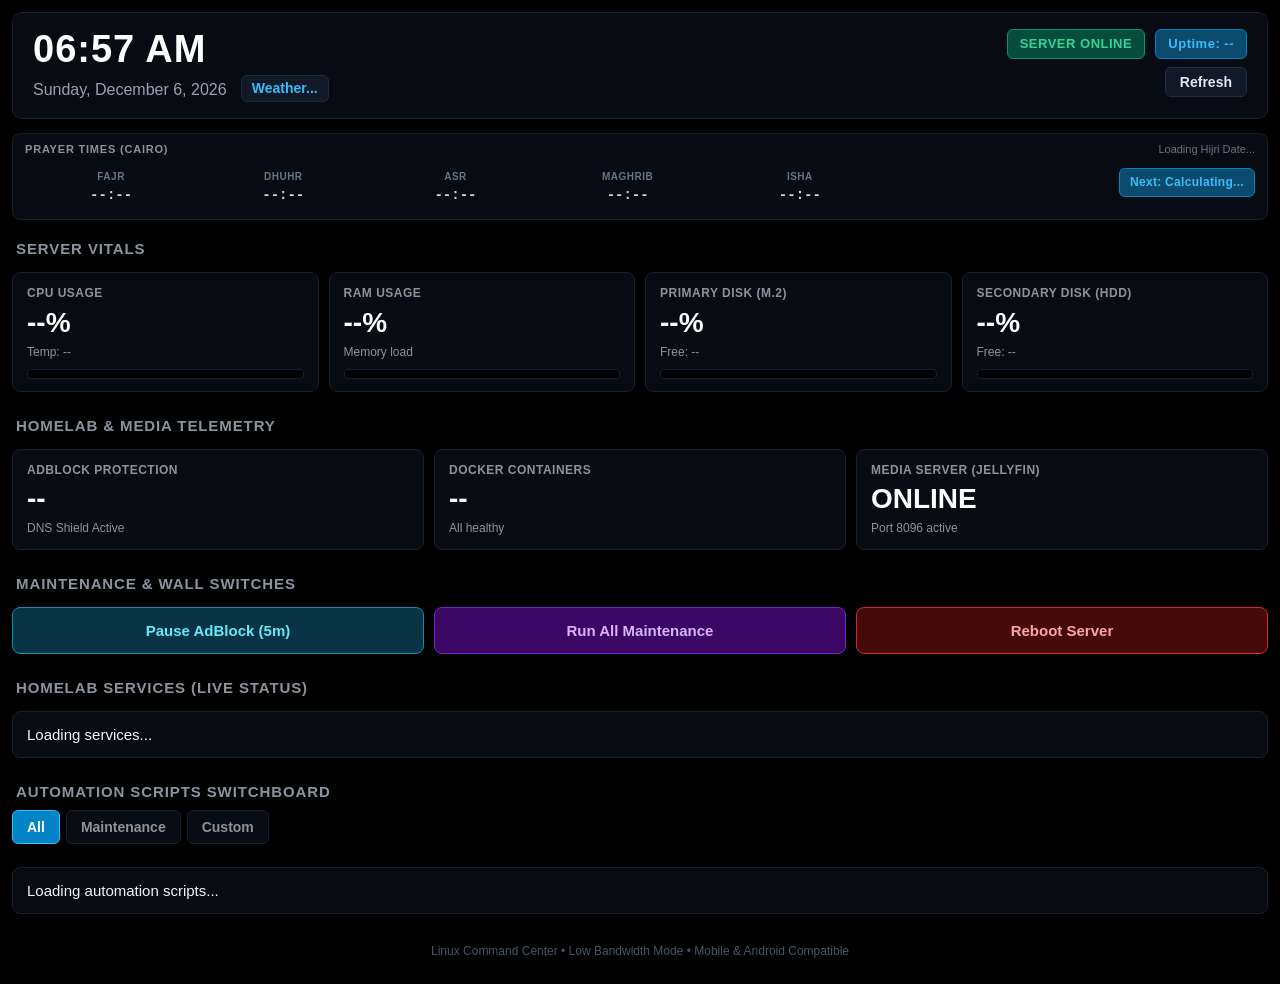
==== templates/lite.html @ c9fca5cc "feat: initial open-source release of linux-command-center" ====
<!DOCTYPE html>
<html>
<head>
    <meta charset="utf-8">
    <meta name="viewport" content="width=device-width, initial-scale=1.0, maximum-scale=1.0, user-scalable=no">
    <title>Command Center [Kiosk Lite]</title>
    <link rel="icon" type="image/png" href="/favicon.png">
    <style>
        * {
            -webkit-box-sizing: border-box;
            box-sizing: border-box;
            margin: 0;
            padding: 0;
        }

        /* Permanent Pure Black AMOLED Theme */
        body {
            background-color: #000000;
            color: #f0f6fc;
            font-family: -apple-system, BlinkMacSystemFont, "Segoe UI", Roboto, Helvetica, Arial, sans-serif;
            font-size: 15px;
            line-height: 1.4;
            padding: 12px;
            -webkit-tap-highlight-color: transparent;
            touch-action: manipulation;
            transition: background-color 0.4s ease;
        }

        a {
            color: #58a6ff;
            text-decoration: none;
        }

        /* Wall Mount Kiosk Header */
        .kiosk-header {
            background-color: #080b11;
            border: 1px solid #161f2e;
            border-radius: 10px;
            padding: 16px 20px;
            margin-bottom: 14px;
            overflow: hidden;
            box-shadow: 0 4px 12px rgba(0, 0, 0, 0.6);
            transition: opacity 0.4s ease;
        }

        .header-left {
            float: left;
        }

        .header-right {
            float: right;
            text-align: right;
        }

        .clock-display {
            font-size: 38px;
            font-weight: bold;
            color: #ffffff;
            line-height: 1.1;
            letter-spacing: 1px;
            cursor: default;
            -webkit-user-select: none;
            user-select: none;
            transition: color 0.4s ease;
        }

        .date-display {
            font-size: 16px;
            color: #94a3b8;
            font-weight: 500;
            margin-top: 4px;
            display: inline-block;
            vertical-align: middle;
            transition: color 0.4s ease;
        }

        .weather-badge {
            display: inline-block;
            background: #111827;
            border: 1px solid #1f2937;
            border-radius: 6px;
            padding: 3px 10px;
            font-size: 14px;
            font-weight: 600;
            color: #38bdf8;
            margin-left: 10px;
            vertical-align: middle;
            transition: all 0.4s ease;
        }

        .header-badges {
            margin-bottom: 6px;
            transition: opacity 0.4s ease;
        }

        .status-pill {
            display: inline-block;
            padding: 5px 12px;
            border-radius: 6px;
            font-size: 13px;
            font-weight: bold;
            letter-spacing: 0.5px;
            vertical-align: middle;
            margin-left: 6px;
            transition: opacity 0.4s ease;
        }

        .status-pill-online {
            background-color: #064e3b;
            color: #34d399;
            border: 1px solid #059669;
        }

        .status-pill-alert {
            background-color: #7f1d1d;
            color: #fca5a5;
            border: 1px solid #ef4444;
        }

        .status-pill-uptime {
            background-color: #0c4a6e;
            color: #38bdf8;
            border: 1px solid #0284c7;
        }

        .btn-top {
            background-color: #111827;
            color: #e2e8f0;
            border: 1px solid #233044;
            border-radius: 6px;
            padding: 6px 14px;
            font-size: 14px;
            font-weight: bold;
            cursor: pointer;
            display: inline-block;
            transition: opacity 0.4s ease;
        }

        .btn-top:active {
            background-color: #388bfd;
            color: #ffffff;
        }

        .clearfix:after {
            content: "";
            display: table;
            clear: both;
        }

        @media (max-width: 640px) {
            .header-left, .header-right {
                float: none;
                text-align: center;
                width: 100%;
            }
            .header-right {
                margin-top: 12px;
            }
            .status-pill {
                margin: 4px;
            }
            .clock-display {
                font-size: 32px;
            }
            .weather-badge {
                margin-left: 4px;
                margin-top: 4px;
            }
        }

        /* Banner Notification */
        #banner {
            display: none;
            padding: 12px 16px;
            border-radius: 8px;
            margin-bottom: 14px;
            font-weight: bold;
            font-size: 15px;
            text-align: center;
            color: #ffffff;
            box-shadow: 0 4px 10px rgba(0, 0, 0, 0.5);
        }

        /* Section Headings */
        .section-header {
            font-size: 15px;
            font-weight: bold;
            color: #8b949e;
            text-transform: uppercase;
            letter-spacing: 0.9px;
            margin: 18px 4px 8px 4px;
            transition: opacity 0.4s ease;
        }

        /* Grid System (100% Android 4 WebKit / Opera compatible) */
        .row {
            margin-left: -5px;
            margin-right: -5px;
            overflow: hidden;
            transition: opacity 0.4s ease;
        }

        .col-4 {
            float: left;
            width: 25%;
            padding: 5px;
        }

        .col-3 {
            float: left;
            width: 33.333%;
            padding: 5px;
        }

        .col-2 {
            float: left;
            width: 50%;
            padding: 5px;
        }

        .col-1 {
            float: left;
            width: 100%;
            padding: 5px;
        }

        @media (max-width: 768px) {
            .col-4 { width: 50%; }
            .col-3 { width: 50%; }
            .col-2 { width: 100%; }
        }

        @media (max-width: 480px) {
            .col-4 { width: 100%; }
            .col-3 { width: 100%; }
        }

        /* Cards */
        .card {
            background-color: #080b11;
            border: 1px solid #161f2e;
            border-radius: 8px;
            padding: 12px 14px;
            position: relative;
            transition: opacity 0.4s ease;
        }

        .stat-label {
            font-size: 12px;
            color: #8b949e;
            font-weight: bold;
            margin-bottom: 4px;
            letter-spacing: 0.5px;
        }

        .stat-val {
            font-size: 28px;
            font-weight: bold;
            color: #ffffff;
            line-height: 1.2;
        }

        .stat-sub {
            font-size: 12px;
            color: #8b949e;
            margin-top: 4px;
        }

        /* Progress Bars */
        .progress-bg {
            background-color: #000000;
            border: 1px solid #161f2e;
            border-radius: 4px;
            height: 10px;
            overflow: hidden;
            margin-top: 8px;
            width: 100%;
        }

        .progress-bar {
            height: 100%;
            background-color: #10b981;
            width: 0%;
            -webkit-transition: width 0.3s ease;
            transition: width 0.3s ease;
        }

        .bar-warn { background-color: #f59e0b !important; }
        .bar-danger { background-color: #ef4444 !important; }

        /* Action Buttons */
        .action-btn {
            background-color: #0d121c;
            border: 1px solid #233044;
            border-radius: 8px;
            color: #f0f6fc;
            padding: 14px 10px;
            font-size: 15px;
            font-weight: bold;
            text-align: center;
            cursor: pointer;
            display: block;
            width: 100%;
            text-decoration: none;
            -webkit-user-select: none;
            user-select: none;
            transition: opacity 0.4s ease;
        }

        .action-btn:active {
            background-color: #388bfd;
            color: #ffffff;
            border-color: #58a6ff;
        }

        .btn-green {
            background-color: #064e3b;
            border-color: #059669;
            color: #6ee7b7;
        }

        .btn-green:active {
            background-color: #10b981;
            color: #ffffff;
        }

        .btn-cyan {
            background-color: #083344;
            border-color: #0891b2;
            color: #67e8f9;
        }

        .btn-cyan:active {
            background-color: #06b6d4;
            color: #ffffff;
        }

        .btn-purple {
            background-color: #3b0764;
            border-color: #7e22ce;
            color: #d8b4fe;
        }

        .btn-purple:active {
            background-color: #9333ea;
            color: #ffffff;
        }

        .btn-orange {
            background-color: #451a03;
            border-color: #d97706;
            color: #fcd34d;
        }

        .btn-orange:active {
            background-color: #f59e0b;
            color: #ffffff;
        }

        .btn-red {
            background-color: #450a0a;
            border-color: #dc2626;
            color: #fca5a5;
        }

        .btn-red:active {
            background-color: #ef4444;
            color: #ffffff;
        }

        /* Homelab & Services Cards */
        .service-card {
            background-color: #080b11;
            border: 1px solid #161f2e;
            border-radius: 8px;
            padding: 12px 14px;
            margin-bottom: 10px;
            transition: opacity 0.4s ease;
        }

        .service-card-top {
            overflow: hidden;
            margin-bottom: 8px;
        }

        .service-card-name {
            font-size: 16px;
            font-weight: bold;
            color: #ffffff;
            float: left;
            line-height: 24px;
            white-space: nowrap;
            overflow: hidden;
            text-overflow: ellipsis;
            max-width: 60%;
        }

        .service-card-status {
            float: right;
        }

        .service-card-bottom {
            overflow: hidden;
            border-top: 1px solid #161f2e;
            padding-top: 8px;
        }

        .service-card-port {
            font-size: 13px;
            color: #64748b;
            float: left;
            line-height: 26px;
            font-family: monospace;
        }

        .service-card-action {
            float: right;
        }

        .badge {
            display: inline-block;
            padding: 3px 8px;
            border-radius: 4px;
            font-size: 11px;
            font-weight: bold;
            letter-spacing: 0.5px;
            vertical-align: middle;
            margin-right: 6px;
        }

        .badge-online {
            background-color: #064e3b;
            color: #6ee7b7;
            border: 1px solid #059669;
        }

        .badge-offline {
            background-color: #450a0a;
            color: #fca5a5;
            border: 1px solid #dc2626;
        }

        .btn-mini {
            background-color: #111827;
            border: 1px solid #233044;
            color: #f0f6fc;
            padding: 4px 10px;
            border-radius: 4px;
            font-size: 12px;
            cursor: pointer;
            vertical-align: middle;
        }

        .btn-mini:active {
            background-color: #388bfd;
            color: #ffffff;
        }

        /* Script Tiles */
        .script-tile {
            background-color: #080b11;
            border: 1px solid #161f2e;
            border-radius: 8px;
            padding: 12px;
            margin-bottom: 10px;
            transition: opacity 0.4s ease;
        }

        .script-title {
            font-size: 15px;
            font-weight: bold;
            color: #f0f6fc;
            margin-bottom: 4px;
            white-space: nowrap;
            overflow: hidden;
            text-overflow: ellipsis;
        }

        .script-cat {
            font-size: 12px;
            color: #38bdf8;
            margin-bottom: 10px;
        }

        /* Filter Tabs */
        .tabs {
            margin-bottom: 12px;
            overflow: hidden;
            transition: opacity 0.4s ease;
        }

        .tab-btn {
            background-color: #080b11;
            border: 1px solid #161f2e;
            color: #8b949e;
            padding: 8px 14px;
            border-radius: 6px;
            font-size: 14px;
            font-weight: bold;
            cursor: pointer;
            margin-right: 6px;
            margin-bottom: 6px;
            float: left;
        }

        .tab-btn.active {
            background-color: #0284c7;
            color: #ffffff;
            border-color: #38bdf8;
        }

        /* Footer */
        .footer {
            text-align: center;
            padding: 24px 0 12px 0;
            color: #475569;
            font-size: 12px;
            cursor: pointer;
            -webkit-user-select: none;
            user-select: none;
        }

        /* --- Cohesive Screen Dimmed Mode (Everything Dims Together) --- */
        body.screen-dimmed .clock-display {
            color: #64748b !important;
        }

        body.screen-dimmed .date-display {
            color: #334155 !important;
        }

        body.screen-dimmed .weather-badge {
            color: #334155 !important;
            background: #000000 !important;
            border-color: #161f2e !important;
        }

        body.screen-dimmed .header-badges,
        body.screen-dimmed .status-pill,
        body.screen-dimmed .btn-top,
        body.screen-dimmed .card,
        body.screen-dimmed .service-card,
        body.screen-dimmed .script-tile,
        body.screen-dimmed .action-btn,
        body.screen-dimmed .section-header,
        body.screen-dimmed .prayer-bar,
        body.screen-dimmed .tabs {
            opacity: 0.22 !important;
        }

        /* Cairo Prayer Times Bar */
        .prayer-bar {
            background-color: #080b11;
            border: 1px solid #161f2e;
            border-radius: 8px;
            padding: 8px 12px;
            margin-bottom: 12px;
            transition: opacity 0.4s ease;
        }

        .prayer-top {
            overflow: hidden;
            margin-bottom: 6px;
        }

        .prayer-title-text {
            font-size: 11px;
            font-weight: bold;
            color: #8b949e;
            letter-spacing: 0.8px;
            float: left;
        }

        .prayer-hijri {
            font-size: 11px;
            color: #64748b;
            font-weight: 500;
            float: right;
        }

        .prayer-times-grid {
            overflow: hidden;
        }

        .prayer-item {
            float: left;
            width: 14%;
            text-align: center;
            padding: 5px 2px;
            border-radius: 6px;
            border: 1px solid transparent;
            box-sizing: border-box;
            transition: all 0.3s ease;
        }

        .prayer-item .p-name {
            display: block;
            font-size: 10px;
            font-weight: bold;
            color: #64748b;
            letter-spacing: 0.5px;
            margin-bottom: 2px;
        }

        .prayer-item .p-time {
            display: block;
            font-size: 14px;
            font-weight: bold;
            color: #cbd5e1;
            font-family: monospace;
        }

        .prayer-item.active-next {
            background-color: #064e3b;
            border-color: #059669;
        }

        .prayer-item.active-next .p-name {
            color: #34d399;
        }

        .prayer-item.active-next .p-time {
            color: #ffffff;
        }

        .prayer-countdown-col {
            float: right;
            width: 30%;
            text-align: right;
            padding-top: 4px;
        }

        .prayer-next-badge {
            display: inline-block;
            background: #0c4a6e;
            color: #38bdf8;
            border: 1px solid #0284c7;
            padding: 5px 10px;
            border-radius: 6px;
            font-size: 12px;
            font-weight: bold;
            letter-spacing: 0.3px;
        }

        .prayer-next-imminent {
            background: #064e3b !important;
            color: #34d399 !important;
            border-color: #059669 !important;
        }

        @media (max-width: 640px) {
            .prayer-item { width: 20%; }
            .prayer-countdown-col { width: 100%; text-align: center; margin-top: 6px; float: none; }
        }

        #confirm-modal .action-btn {
            opacity: 1 !important;
        }
    </style>
</head>
<body>

    <!-- In-Page Touch Confirmation Modal (100% Android 4.0.4 & Kiosk Compatible) -->
    <div id="confirm-modal" onclick="closeConfirmModal()" style="display:none; position:fixed; top:0; left:0; width:100%; height:100%; background:#000000; background:rgba(0,0,0,0.85); z-index:99999; text-align:center; padding-top:16vh;">
        <div onclick="if(event && event.stopPropagation){event.stopPropagation();}if(window.event){window.event.cancelBubble=true;}" style="display:inline-block; width:88%; max-width:400px; background:#0d121c; border:2px solid #233044; border-radius:12px; padding:22px 18px; text-align:center; box-sizing:border-box;">
            <div id="confirm-title" style="font-size:20px; font-weight:bold; color:#ffffff; margin-bottom:10px;">Confirm Action</div>
            <div id="confirm-message" style="font-size:16px; color:#cbd5e1; margin-bottom:22px; line-height:1.4;">Are you sure?</div>
            <div style="overflow:hidden;">
                <div style="float:left; width:48%;">
                    <button type="button" class="action-btn" style="background:#1e293b; border-color:#334155; color:#94a3b8; padding:14px 0; width:100%; cursor:pointer; font-size:15px; font-weight:bold;" onclick="closeConfirmModal()">CANCEL</button>
                </div>
                <div style="float:right; width:48%;">
                    <button type="button" id="confirm-btn-ok" class="action-btn btn-green" style="padding:14px 0; width:100%; cursor:pointer; font-size:15px; font-weight:bold;" onclick="onConfirmModalOk()">RUN NOW</button>
                </div>
            </div>
        </div>
    </div>

    <!-- Wall Mount Kiosk Header -->
    <div class="kiosk-header clearfix">
        <div class="header-left">
            <div id="clock" class="clock-display">--:--</div>
            <div style="margin-top: 4px;">
                <span id="date-display" class="date-display">Loading Date...</span>
                <span id="weather-badge" class="weather-badge">Weather...</span>
            </div>
        </div>
        <div class="header-right">
            <div class="header-badges">
                <span id="server-status-pill" class="status-pill status-pill-online">SERVER ONLINE</span>
                <span id="header-uptime" class="status-pill status-pill-uptime">Uptime: --</span>
            </div>
            <div style="margin-top: 8px;">
                <button class="btn-top" onclick="refreshAll()">Refresh</button>
            </div>
        </div>
    </div>

    <!-- Status Banner -->
    <div id="banner"></div>

    <!-- Cairo Prayer Times Bar -->
    <div id="prayer-bar" class="prayer-bar">
        <div class="prayer-top">
            <span class="prayer-title-text">PRAYER TIMES (CAIRO)</span>
            <span id="prayer-hijri" class="prayer-hijri">Loading Hijri Date...</span>
        </div>
        <div class="prayer-times-grid">
            <div id="p-fajr" class="prayer-item">
                <span class="p-name">FAJR</span>
                <span id="t-fajr" class="p-time">--:--</span>
            </div>
            <div id="p-dhuhr" class="prayer-item">
                <span class="p-name">DHUHR</span>
                <span id="t-dhuhr" class="p-time">--:--</span>
            </div>
            <div id="p-asr" class="prayer-item">
                <span class="p-name">ASR</span>
                <span id="t-asr" class="p-time">--:--</span>
            </div>
            <div id="p-maghrib" class="prayer-item">
                <span class="p-name">MAGHRIB</span>
                <span id="t-maghrib" class="p-time">--:--</span>
            </div>
            <div id="p-isha" class="prayer-item">
                <span class="p-name">ISHA</span>
                <span id="t-isha" class="p-time">--:--</span>
            </div>
            <div class="prayer-countdown-col">
                <span id="prayer-countdown-badge" class="prayer-next-badge">Next: Calculating...</span>
            </div>
        </div>
    </div>

    <!-- System Vitals -->
    <div class="section-header">Server Vitals</div>
    <div class="row">
        <div class="col-4">
            <div class="card">
                <div class="stat-label">CPU USAGE</div>
                <div id="cpu-val" class="stat-val">--%</div>
                <div id="cpu-sub" class="stat-sub">Temp: --</div>
                <div class="progress-bg">
                    <div id="cpu-bar" class="progress-bar"></div>
                </div>
            </div>
        </div>
        <div class="col-4">
            <div class="card">
                <div class="stat-label">RAM USAGE</div>
                <div id="ram-val" class="stat-val">--%</div>
                <div id="ram-sub" class="stat-sub">Memory load</div>
                <div class="progress-bg">
                    <div id="ram-bar" class="progress-bar"></div>
                </div>
            </div>
        </div>
        <div class="col-4">
            <div class="card">
                <div class="stat-label">PRIMARY DISK (M.2)</div>
                <div id="disk1-val" class="stat-val">--%</div>
                <div id="disk1-sub" class="stat-sub">Free: --</div>
                <div class="progress-bg">
                    <div id="disk1-bar" class="progress-bar"></div>
                </div>
            </div>
        </div>
        <div class="col-4">
            <div class="card">
                <div class="stat-label">SECONDARY DISK (HDD)</div>
                <div id="disk2-val" class="stat-val">--%</div>
                <div id="disk2-sub" class="stat-sub">Free: --</div>
                <div class="progress-bg">
                    <div id="disk2-bar" class="progress-bar"></div>
                </div>
            </div>
        </div>
    </div>

    <!-- Homelab & Media Live Telemetry -->
    <div class="section-header">Homelab & Media Telemetry</div>
    <div class="row">
        <div class="col-3">
            <div class="card">
                <div class="stat-label">ADBLOCK PROTECTION</div>
                <div id="telemetry-adblock" class="stat-val">--</div>
                <div id="telemetry-adblock-sub" class="stat-sub">DNS Shield Active</div>
            </div>
        </div>
        <div class="col-3">
            <div class="card">
                <div class="stat-label">DOCKER CONTAINERS</div>
                <div id="telemetry-docker" class="stat-val">--</div>
                <div id="telemetry-docker-sub" class="stat-sub">All healthy</div>
            </div>
        </div>
        <div class="col-3">
            <div class="card">
                <div class="stat-label">MEDIA SERVER (JELLYFIN)</div>
                <div id="telemetry-jellyfin" class="stat-val">ONLINE</div>
                <div id="telemetry-jellyfin-sub" class="stat-sub">Port 8096 active</div>
            </div>
        </div>
    </div>

    <!-- System Quick Actions & Wall Switches -->
    <div class="section-header">Maintenance & Wall Switches</div>
    <div class="row">
        <div class="col-3">
            <button id="btn-adblock" class="action-btn btn-cyan" onclick="toggleDnsPause()">
                Pause AdBlock (5m)
            </button>
        </div>
        <div class="col-3">
            <button class="action-btn btn-purple" onclick="runMaintenanceBatch()">
                Run All Maintenance
            </button>
        </div>
        <div class="col-3">
            <button class="action-btn btn-red" onclick="rebootServer()">
                Reboot Server
            </button>
        </div>
    </div>

    <!-- Homelab Services -->
    <div class="section-header">Homelab Services (Live Status)</div>
    <div id="services-container" class="row">
        <div class="col-1"><div class="card">Loading services...</div></div>
    </div>

    <!-- Automation Scripts -->
    <div class="section-header">Automation Scripts Switchboard</div>
    <div class="tabs clearfix">
        <button id="tab-all" class="tab-btn active" onclick="setTab('all')">All</button>
        <button id="tab-maintenance" class="tab-btn" onclick="setTab('Maintenance')">Maintenance</button>
        <button id="tab-custom" class="tab-btn" onclick="setTab('Custom Scripts')">Custom</button>
    </div>
    <div id="scripts-container" class="row">
        <div class="col-1"><div class="card">Loading automation scripts...</div></div>
    </div>

    <div class="footer" onclick="testPixelShift()">
        Linux Command Center &bull; Low Bandwidth Mode &bull; Mobile & Android Compatible
    </div>

    <script>
        // --- 100% Strict ES5 JavaScript for Android 4.0.4 & Opera Compatibility ---

        var allScripts = [];
        var activeTab = 'all';
        var bannerTimer = null;
        var localKioskToken = null;
        var isDnsPaused = false;

        var idleSeconds = 0;

        function isScreenDimmed() {
            return document.body.className.indexOf('screen-dimmed') > -1;
        }

        // Reusable AJAX Helper (Standard XMLHttpRequest)
        function ajax(url, method, data, callback) {
            var xhr = new XMLHttpRequest();
            xhr.open(method || 'GET', url, true);
            if (data) {
                xhr.setRequestHeader('Content-Type', 'application/json');
            }
            xhr.onreadystatechange = function() {
                if (xhr.readyState === 4) {
                    if (xhr.status >= 200 && xhr.status < 300) {
                        var res = null;
                        try {
                            res = JSON.parse(xhr.responseText);
                        } catch(e) {
                            res = xhr.responseText;
                        }
                        if (callback) callback(null, res);
                    } else {
                        var errRes = null;
                        try {
                            errRes = JSON.parse(xhr.responseText);
                        } catch(e) {
                            errRes = { error: 'Request failed: ' + xhr.status };
                        }
                        if (callback) callback(errRes || 'Error ' + xhr.status);
                    }
                }
            };
            xhr.send(data ? JSON.stringify(data) : null);
        }

        // Live Clock & Full Date (Hours & Minutes only - No seconds anywhere)
        var lastRenderedMin = -1;
        function updateClockAndDate() {
            var d = new Date();
            var curM = d.getMinutes();
            if (curM === lastRenderedMin) {
                return; // Only redraw when minute changes
            }
            lastRenderedMin = curM;

            var h = d.getHours();
            var m = d.getMinutes();
            var ampm = h >= 12 ? 'PM' : 'AM';
            h = h % 12;
            h = h ? h : 12;
            var hStr = (h < 10 ? '0' : '') + h;
            var mStr = (m < 10 ? '0' : '') + m;
            var timeFormatted = hStr + ':' + mStr + ' ' + ampm;

            document.getElementById('clock').innerHTML = timeFormatted;

            var days = ['Sunday', 'Monday', 'Tuesday', 'Wednesday', 'Thursday', 'Friday', 'Saturday'];
            var months = ['January', 'February', 'March', 'April', 'May', 'June', 'July', 'August', 'September', 'October', 'November', 'December'];
            var dayName = days[d.getDay()];
            var monthName = months[d.getMonth()];
            var dateNum = d.getDate();
            var year = d.getFullYear();
            var dateFormatted = dayName + ', ' + monthName + ' ' + dateNum + ', ' + year;

            document.getElementById('date-display').innerHTML = dateFormatted;
        }
        setInterval(updateClockAndDate, 1000);
        updateClockAndDate();

        // 1. Weather Widget (Cached 30 min on server -> 0 KB tablet data)
        function loadWeather() {
            ajax('/api/weather', 'GET', null, function(err, data) {
                if (err || !data) return;
                var txt = (data.temp ? data.temp + ' ' : '') + (data.condition || '');
                var badge = document.getElementById('weather-badge');
                if (badge) badge.innerHTML = txt;
            });
        }
        loadWeather();
        setInterval(function() {
            if (document.hidden) return;
            loadWeather();
        }, 1800000); // 30 minutes

        // 2. Cairo Prayer Times Engine (Cached 12h on Server -> 0 KB Tablet Data)
        var prayerTimings = null;

        function loadPrayerTimes() {
            ajax('/api/prayer', 'GET', null, function(err, data) {
                if (err || !data || !data.timings) return;
                prayerTimings = data.timings;
                document.getElementById('t-fajr').innerHTML = prayerTimings.Fajr || '--:--';
                document.getElementById('t-dhuhr').innerHTML = prayerTimings.Dhuhr || '--:--';
                document.getElementById('t-asr').innerHTML = prayerTimings.Asr || '--:--';
                document.getElementById('t-maghrib').innerHTML = prayerTimings.Maghrib || '--:--';
                document.getElementById('t-isha').innerHTML = prayerTimings.Isha || '--:--';
                if (data.hijri) {
                    document.getElementById('prayer-hijri').innerHTML = data.hijri;
                }
                updatePrayerCountdown();
            });
        }

        function updatePrayerCountdown() {
            if (!prayerTimings || isScreenDimmed()) return;
            var now = new Date();
            var curMin = now.getHours() * 60 + now.getMinutes();

            function timeToMin(tStr) {
                if (!tStr) return 0;
                var parts = tStr.split(':');
                return parseInt(parts[0], 10) * 60 + parseInt(parts[1], 10);
            }

            var prayers = [
                { id: 'p-fajr', name: 'Fajr', min: timeToMin(prayerTimings.Fajr) },
                { id: 'p-dhuhr', name: 'Dhuhr', min: timeToMin(prayerTimings.Dhuhr) },
                { id: 'p-asr', name: 'Asr', min: timeToMin(prayerTimings.Asr) },
                { id: 'p-maghrib', name: 'Maghrib', min: timeToMin(prayerTimings.Maghrib) },
                { id: 'p-isha', name: 'Isha', min: timeToMin(prayerTimings.Isha) }
            ];

            for (var i = 0; i < prayers.length; i++) {
                var el = document.getElementById(prayers[i].id);
                if (el) {
                    el.className = el.className.replace(/\bactive-next\b/g, '').trim();
                }
            }

            var nextPrayer = null;
            var diffMin = 0;

            for (var j = 0; j < prayers.length; j++) {
                if (prayers[j].min > curMin) {
                    nextPrayer = prayers[j];
                    diffMin = prayers[j].min - curMin;
                    break;
                }
            }

            if (!nextPrayer) {
                nextPrayer = prayers[0];
                diffMin = (24 * 60 - curMin) + prayers[0].min;
            }

            var nextEl = document.getElementById(nextPrayer.id);
            if (nextEl) {
                nextEl.className = (nextEl.className + ' active-next').trim();
            }

            var h = Math.floor(diffMin / 60);
            var m = diffMin % 60;
            var timeStr = (h > 0 ? h + 'h ' : '') + m + 'm';

            var badge = document.getElementById('prayer-countdown-badge');
            if (badge) {
                badge.innerHTML = 'Next: ' + nextPrayer.name + ' in ' + timeStr;
                if (diffMin <= 15) {
                    badge.className = 'prayer-next-badge prayer-next-imminent';
                } else {
                    badge.className = 'prayer-next-badge';
                }
            }
        }

        loadPrayerTimes();
        setInterval(function() {
            if (document.hidden || isScreenDimmed()) return;
            loadPrayerTimes();
        }, 10800000); // 3 hours
        setInterval(updatePrayerCountdown, 30000); // Update countdown every 30s

        // 3. Screen Dimming & Idle Freeze (50s idle timeout)
        function wakeScreen() {
            idleSeconds = 0;
            if (isScreenDimmed()) {
                document.body.className = document.body.className.replace(/\bscreen-dimmed\b/g, '').trim();
                loadStats();
                loadServices();
                loadScripts();
                updateClockAndDate();
                updatePrayerCountdown();
            }
        }

        // Auto-dim idle check (50s idle)
        setInterval(function() {
            idleSeconds++;
            if (idleSeconds >= 50 && !isScreenDimmed()) {
                document.body.className = (document.body.className + ' screen-dimmed').trim();
            }
        }, 1000);

        function handleUserActivity() {
            wakeScreen();
        }

        window.onload = wakeScreen;
        document.ontouchstart = handleUserActivity;
        document.onclick = handleUserActivity;
        document.onkeydown = handleUserActivity;

        // 4. Thermal Alert Audio Beep (Triggered ONLY by high CPU temperature >= 75C, NOT usage)
        var lastTempBeepTime = 0;
        var alertAudio = null;

        function playThermalBeep() {
            try {
                if (!alertAudio) {
                    alertAudio = new Audio('[data-uri]');
                }
                alertAudio.play();
            } catch(e) {}
        }

        // 5. Burn-in Protection (Subtle 2px Pixel Shift every 15 min)
        var burnInStep = 0;
        function shiftPixels() {
            burnInStep = (burnInStep + 1) % 4;
            var paddings = ['12px 12px', '14px 10px', '10px 14px', '13px 11px'];
            document.body.style.padding = paddings[burnInStep];
            try {
                console.log('[Burn-in Protection] Pixel Shift: Step ' + (burnInStep + 1) + ' (' + paddings[burnInStep] + ')');
            } catch(e) {}
        }
        setInterval(shiftPixels, 900000);

        function testPixelShift() {
            shiftPixels();
            var desc = ['Step 1 (Default 12px)', 'Step 2 (+2px Down, -2px Left)', 'Step 3 (-2px Up, +2px Right)', 'Step 4 (+1px Down, -1px Left)'];
            showBanner('Pixel Shift Active: ' + desc[burnInStep], false);
        }

        // 4. Touch-Friendly In-Page Confirmation Modal (Kiosk & Legacy Android Safe)
        var pendingConfirmCallback = null;

        function showConfirm(title, message, btnText, btnClass, onOk) {
            wakeScreen();
            pendingConfirmCallback = onOk;
            document.getElementById('confirm-title').innerHTML = title || 'Confirm Action';
            document.getElementById('confirm-message').innerHTML = message || 'Are you sure you want to proceed?';
            var okBtn = document.getElementById('confirm-btn-ok');
            okBtn.innerHTML = btnText || 'RUN NOW';
            okBtn.className = 'action-btn ' + (btnClass || 'btn-green');
            document.getElementById('confirm-modal').style.display = 'block';
        }

        function closeConfirmModal() {
            pendingConfirmCallback = null;
            document.getElementById('confirm-modal').style.display = 'none';
        }

        function onConfirmModalOk() {
            var cb = pendingConfirmCallback;
            closeConfirmModal();
            if (cb) {
                cb();
            }
        }

        // 5. 1-Tap DNS AdBlock Pause Switch (With Touch Confirmation)
        function toggleDnsPause() {
            var btn = document.getElementById('btn-adblock');
            if (!isDnsPaused) {
                showConfirm('AdBlock Shield', 'Pause DNS AdBlock protection for 5 minutes?', 'PAUSE (5M)', 'btn-orange', function() {
                    showBanner('Pausing DNS AdBlock for 5 minutes...', false);
                    ajax('/api/dns/pause', 'POST', { duration: '5m' }, function(err, res) {
                        if (err) {
                            showBanner('Failed to pause DNS: ' + (err.error || 'error'), true);
                        } else {
                            isDnsPaused = true;
                            btn.className = 'action-btn btn-orange';
                            btn.innerHTML = 'Resume AdBlock (Paused 5m)';
                            showBanner('AdBlock paused for 5 min! Tap button anytime to resume.', false);
                        }
                    });
                });
            } else {
                showConfirm('AdBlock Shield', 'Resume DNS AdBlock protection now?', 'RESUME NOW', 'btn-cyan', function() {
                    showBanner('Resuming DNS AdBlock shield...', false);
                    ajax('/api/dns/resume', 'POST', {}, function(err, res) {
                        if (err) {
                            showBanner('Failed to resume DNS', true);
                        } else {
                            isDnsPaused = false;
                            btn.className = 'action-btn btn-cyan';
                            btn.innerHTML = 'Pause AdBlock (5m)';
                            showBanner('DNS AdBlock Shield Active!', false);
                        }
                    });
                });
            }
        }

        // Notification Banner
        function showBanner(msg, isError) {
            var b = document.getElementById('banner');
            b.style.display = 'block';
            b.style.backgroundColor = isError ? '#991b1b' : '#065f46';
            b.innerHTML = msg;
            if (bannerTimer) clearTimeout(bannerTimer);
            bannerTimer = setTimeout(function() {
                b.style.display = 'none';
            }, 5000);
        }

        // Remote Kiosk Reload Check
        function checkRemoteReload(token) {
            if (!token) return;
            if (localKioskToken === null) {
                localKioskToken = token;
            } else if (token > localKioskToken) {
                showBanner('Remote reset signal received from Main Dashboard! Reloading...', false);
                setTimeout(function() {
                    window.location.reload(true);
                }, 800);
            }
        }

        // Color helper for progress bars
        function applyBarColor(el, pct) {
            el.style.width = pct + '%';
            el.className = 'progress-bar';
            if (pct >= 85) {
                el.className += ' bar-danger';
            } else if (pct >= 65) {
                el.className += ' bar-warn';
            }
        }

        // 6. Load System Stats & Thermal / High Load Alert
        function loadStats() {
            ajax('/api/system/stats', 'GET', null, function(err, data) {
                if (err || !data) return;

                if (data.kiosk_reload_token) {
                    checkRemoteReload(data.kiosk_reload_token);
                }

                if (data.uptime) {
                    document.getElementById('header-uptime').innerHTML = 'Uptime: ' + data.uptime;
                }

                // Thermal & High Load Alert (Visual Pill)
                var cpuTempNum = parseInt(data.cpu_temp) || 0;
                var cpuPct = parseInt(data.cpu_percent) || 0;
                var d1Pct = parseInt(data.disk1) || 0;
                var isHot = (cpuTempNum >= 75 || cpuPct >= 90 || d1Pct >= 92);
                var statusPill = document.getElementById('server-status-pill');
                if (statusPill) {
                    if (isHot) {
                        statusPill.className = 'status-pill status-pill-alert';
                        statusPill.innerHTML = 'HOT: ' + (data.cpu_temp || '') + ' (CPU ' + cpuPct + '%)';
                    } else {
                        statusPill.className = 'status-pill status-pill-online';
                        statusPill.innerHTML = 'SERVER ONLINE';
                    }
                }

                // Thermal Alert Beep (Triggered STRICTLY by high CPU temperature >= 75C, NOT CPU/RAM/Disk load)
                if (cpuTempNum >= 75) {
                    var nowTime = new Date().getTime();
                    if (nowTime - lastTempBeepTime > 300000) { // 5-minute cooldown
                        lastTempBeepTime = nowTime;
                        playThermalBeep();
                    }
                }

                // CPU
                document.getElementById('cpu-val').innerHTML = data.cpu_percent || '0%';
                document.getElementById('cpu-sub').innerHTML = 'Temp: ' + (data.cpu_temp || 'N/A');
                applyBarColor(document.getElementById('cpu-bar'), cpuPct);

                // RAM
                var ramPct = parseInt(data.ram_percent) || 0;
                document.getElementById('ram-val').innerHTML = data.ram_percent || '0%';
                applyBarColor(document.getElementById('ram-bar'), ramPct);

                // Disk 1
                var d1Str = data.disk1 || '';
                document.getElementById('disk1-val').innerHTML = d1Pct + '%';
                document.getElementById('disk1-sub').innerHTML = d1Str.indexOf('(') > -1 ? d1Str.substring(d1Str.indexOf('(')) : 'Free space';
                applyBarColor(document.getElementById('disk1-bar'), d1Pct);

                // Disk 2
                var d2Str = data.disk2 || '';
                var d2Pct = parseInt(d2Str) || 0;
                document.getElementById('disk2-val').innerHTML = d2Pct + '%';
                document.getElementById('disk2-sub').innerHTML = d2Str.indexOf('(') > -1 ? d2Str.substring(d2Str.indexOf('(')) : 'Free space';
                applyBarColor(document.getElementById('disk2-bar'), d2Pct);

                // Homelab Telemetry: AdBlock Protection
                if (data.dns) {
                    var blk = data.dns.combined_blocked || '0';
                    var pct = data.dns.block_percent || '0%';
                    var adblockEl = document.getElementById('telemetry-adblock');
                    var adblockSubEl = document.getElementById('telemetry-adblock-sub');
                    if (adblockEl) adblockEl.innerHTML = blk;
                    if (adblockSubEl) adblockSubEl.innerHTML = pct + ' blocked (24h)';
                }
            });
        }

        // Helper to shorten service names for Kiosk Lite
        function getShortServiceName(s) {
            if (!s) return 'Service';
            var id = (s.id || '').toLowerCase();
            if (id === 'jellyfin') return 'Jellyfin';
            if (id === 'pihole') return 'Pi-hole';
            if (id === 'vaultwarden') return 'Vaultwarden';
            if (id === 'stirling-pdf' || id === 'stirling') return 'Stirling PDF';
            if (id === 'adguard') return 'AdGuard';
            if (id === 'immich') return 'Immich';
            if (id === 'opencode') return 'OpenCode';
            if (id === 'dockge') return 'Dockge';
            if (id === 'portainer') return 'Portainer';

            var name = s.name || s.id || 'Service';
            name = name.replace(/\s+(Media Server|DNS Sinkhole|Password Vault|Home Console|Photo & Video Backup|AI Web Studio|PDF Suite|Suite|Manager|Server|Console|Service|Stack)$/i, '');
            return name;
        }

        // 7. Load Homelab Services & Telemetry
        function loadServices() {
            ajax('/api/homelab/services', 'GET', null, function(err, data) {
                if (err || !data || !data.length) return;
                var onlineCount = 0;
                var jellyfinOnline = false;
                var jellyfinPort = '8096';

                var html = '';
                for (var i = 0; i < data.length; i++) {
                    var s = data[i];
                    var shortName = getShortServiceName(s);
                    var isOnline = (s.status === 'Online');
                    if (isOnline) onlineCount++;

                    var sId = (s.id || '').toLowerCase();
                    var sName = (s.name || '').toLowerCase();
                    if (sId === 'jellyfin' || sName.indexOf('jellyfin') > -1) {
                        if (isOnline) jellyfinOnline = true;
                        if (s.port) jellyfinPort = s.port;
                    }

                    var badgeClass = isOnline ? 'badge-online' : 'badge-offline';
                    var statusText = isOnline ? 'ONLINE' : 'OFFLINE';
                    var portText = s.port ? (':' + s.port) : 'system';

                    html += '<div class="col-4">';
                    html += '  <div class="service-card">';
                    html += '    <div class="service-card-top clearfix">';
                    if (s.url) {
                        html += '      <a href="' + s.url + '" target="_blank" class="service-card-name" title="' + (s.name || shortName) + '">' + shortName + '</a>';
                    } else {
                        html += '      <div class="service-card-name" title="' + (s.name || shortName) + '">' + shortName + '</div>';
                    }
                    html += '      <div class="service-card-status"><span class="badge ' + badgeClass + '">' + statusText + '</span></div>';
                    html += '    </div>';
                    html += '    <div class="service-card-bottom clearfix">';
                    html += '      <div class="service-card-port">' + portText + '</div>';
                    html += '      <div class="service-card-action">';
                    html += '        <button class="btn-mini" onclick="restartService(\'' + s.id + '\')">Restart</button>';
                    html += '      </div>';
                    html += '    </div>';
                    html += '  </div>';
                    html += '</div>';
                }
                document.getElementById('services-container').innerHTML = html;

                // Homelab Telemetry: Docker Containers Health
                var dockerEl = document.getElementById('telemetry-docker');
                var dockerSubEl = document.getElementById('telemetry-docker-sub');
                if (dockerEl) {
                    dockerEl.innerHTML = onlineCount + ' / ' + data.length;
                    dockerEl.style.color = (onlineCount === data.length) ? '#10b981' : '#f59e0b';
                }
                if (dockerSubEl) {
                    dockerSubEl.innerHTML = (onlineCount === data.length) ? 'All containers UP' : ((data.length - onlineCount) + ' stopped');
                }

                // Homelab Telemetry: Jellyfin Media Server
                var jellyfinEl = document.getElementById('telemetry-jellyfin');
                var jellyfinSubEl = document.getElementById('telemetry-jellyfin-sub');
                if (jellyfinEl) {
                    if (jellyfinOnline) {
                        jellyfinEl.innerHTML = 'ONLINE';
                        jellyfinEl.style.color = '#10b981';
                    } else {
                        jellyfinEl.innerHTML = 'OFFLINE';
                        jellyfinEl.style.color = '#ef4444';
                    }
                }
                if (jellyfinSubEl) {
                    jellyfinSubEl.innerHTML = jellyfinOnline ? ('Port ' + jellyfinPort + ' active') : 'Service stopped';
                }
            });
        }

        // 8. Load Automation Scripts
        function loadScripts() {
            ajax('/api/scripts', 'GET', null, function(err, data) {
                if (err || !data) return;
                allScripts = data;
                renderScripts();
            });
        }

        function setTab(tab) {
            activeTab = tab;
            var tabs = ['all', 'Maintenance', 'Custom Scripts'];
            var ids = ['tab-all', 'tab-maintenance', 'tab-custom'];
            for (var i = 0; i < tabs.length; i++) {
                var btn = document.getElementById(ids[i]);
                if (btn) {
                    if (tabs[i] === tab) {
                        btn.className = 'tab-btn active';
                    } else {
                        btn.className = 'tab-btn';
                    }
                }
            }
            renderScripts();
        }

        function renderScripts() {
            if (!allScripts || !allScripts.length) {
                document.getElementById('scripts-container').innerHTML = '<div class="col-1"><div class="card">No scripts found.</div></div>';
                return;
            }

            var html = '';
            for (var i = 0; i < allScripts.length; i++) {
                var sc = allScripts[i];
                var cat = sc.category || 'Other';

                if (activeTab !== 'all') {
                    if (cat !== activeTab) {
                        continue;
                    }
                }

                var isRunning = sc.is_running;
                var btnText = isRunning ? 'Running...' : 'RUN';
                var btnClass = isRunning ? 'btn-orange' : 'btn-green';

                html += '<div class="col-3">';
                html += '  <div class="script-tile">';
                html += '    <div class="script-title">' + sc.name + '</div>';
                html += '    <div class="script-cat">' + cat + '</div>';
                html += '    <button class="action-btn ' + btnClass + '" onclick="triggerScript(\'' + sc.id + '\')">' + btnText + '</button>';
                html += '  </div>';
                html += '</div>';
            }

            if (!html) {
                html = '<div class="col-1"><div class="card">No scripts in this category.</div></div>';
            }
            document.getElementById('scripts-container').innerHTML = html;
        }

        // Actions
        function triggerScript(id) {
            var name = id;
            for (var i = 0; i < allScripts.length; i++) {
                if (allScripts[i].id === id) {
                    name = allScripts[i].name || id;
                    break;
                }
            }
            showConfirm('Run Automation Script', 'Run ' + name + ' now?', 'RUN NOW', 'btn-green', function() {
                showBanner('Triggering ' + name + '...', false);
                ajax('/api/run/' + id, 'POST', {}, function(err, res) {
                    if (err) {
                        showBanner('Failed: ' + (err.error || 'Execution failed'), true);
                    } else {
                        showBanner(res.message || 'Started ' + name + '!', false);
                        setTimeout(loadScripts, 1500);
                    }
                });
            });
        }

        function runMaintenanceBatch() {
            showConfirm('Run Maintenance Batch', 'Run all maintenance tasks sequentially?', 'RUN ALL', 'btn-purple', function() {
                showBanner('Starting sequential maintenance tasks on server...', false);
                ajax('/api/scripts/batch', 'POST', { category: 'Maintenance' }, function(err, res) {
                    if (err) {
                        showBanner('Batch failed: ' + (err.error || 'Server error'), true);
                    } else {
                        showBanner(res.message || 'Sequential batch running in background!', false);
                        setTimeout(loadScripts, 2500);
                    }
                });
            });
        }

        function restartService(serviceId) {
            showConfirm('Restart Service', 'Restart service ' + serviceId + '?', 'RESTART', 'btn-orange', function() {
                showBanner('Restarting ' + serviceId + '...', false);
                ajax('/api/system/service/action', 'POST', { service: serviceId, action: 'restart' }, function(err, res) {
                    if (err) {
                        showBanner('Restart failed: ' + (err.error || 'Check service status'), true);
                    } else {
                        showBanner('Restart command sent to ' + serviceId + '!', false);
                        setTimeout(loadServices, 2500);
                    }
                });
            });
        }

        function rebootServer() {
            showConfirm('Server Reboot', 'Are you sure you want to REBOOT the entire server?', 'REBOOT NOW', 'btn-red', function() {
                showBanner('Rebooting server...', false);
                ajax('/api/system/reboot', 'POST', {}, function(err, res) {
                    if (err) {
                        showBanner('Reboot request failed', true);
                    } else {
                        showBanner('Server is rebooting now. Dashboard will reconnect shortly.', false);
                    }
                });
            });
        }

        function refreshAll() {
            loadStats();
            loadServices();
            loadScripts();
            loadWeather();
            loadPrayerTimes();
            showBanner('Refreshing data...', false);
        }

        // Initial Load
        loadStats();
        loadServices();
        loadScripts();

        // Polling (friendly to Android 4.0 CPU / battery - Idle Freeze halts Wi-Fi/CPU while dimmed)
        setInterval(function() {
            if (document.hidden || isScreenDimmed()) return;
            loadStats();
        }, 6000);

        setInterval(function() {
            if (document.hidden || isScreenDimmed()) return;
            loadServices();
        }, 12000);

        setInterval(function() {
            if (document.hidden || isScreenDimmed()) return;
            loadScripts();
        }, 15000);

        // Heartbeat Ping to Server (every 25s when awake, 60s when dimmed)
        var lastPingTime = 0;
        setInterval(function() {
            if (document.hidden) return;
            var now = new Date().getTime();
            var minGap = isScreenDimmed() ? 60000 : 25000;
            if (now - lastPingTime < minGap) return;
            lastPingTime = now;
            ajax('/api/kiosk/ping', 'POST', null, function(err, data) {
                if (data && data.reload_token) {
                    checkRemoteReload(data.reload_token);
                }
            });
        }, 5000);
    </script>
</body>
</html>
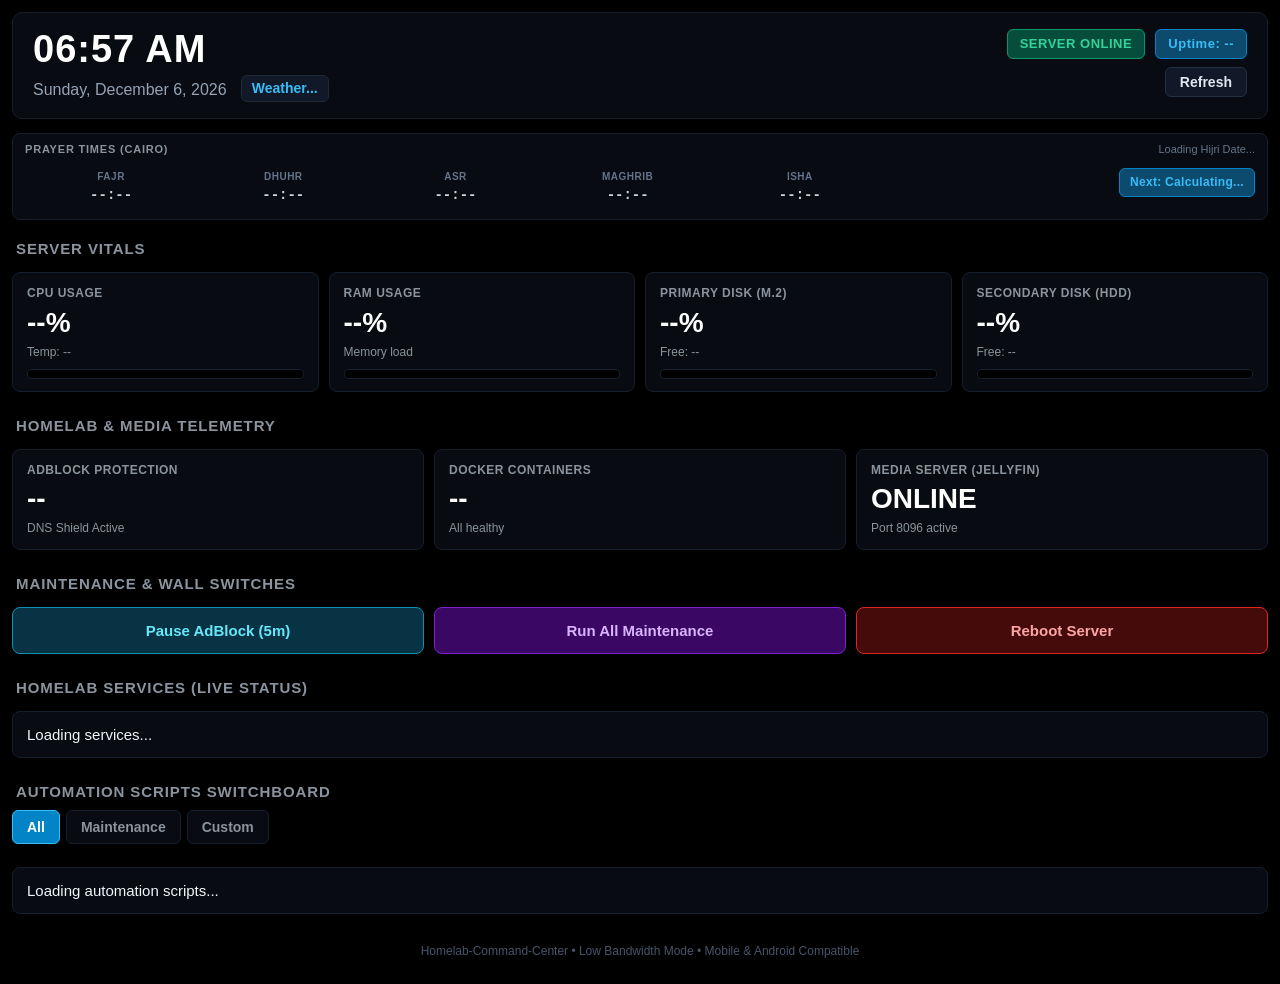
==== commit 747a0c19: "chore(branding): rename project to Homelab-Command-Center and refresh showcase media" ====
--- a/templates/lite.html
+++ b/templates/lite.html
@@ -841,7 +841,7 @@
     </div>
 
     <div class="footer" onclick="testPixelShift()">
-        Linux Command Center &bull; Low Bandwidth Mode &bull; Mobile & Android Compatible
+        Homelab-Command-Center &bull; Low Bandwidth Mode &bull; Mobile & Android Compatible
     </div>
 
     <script>
